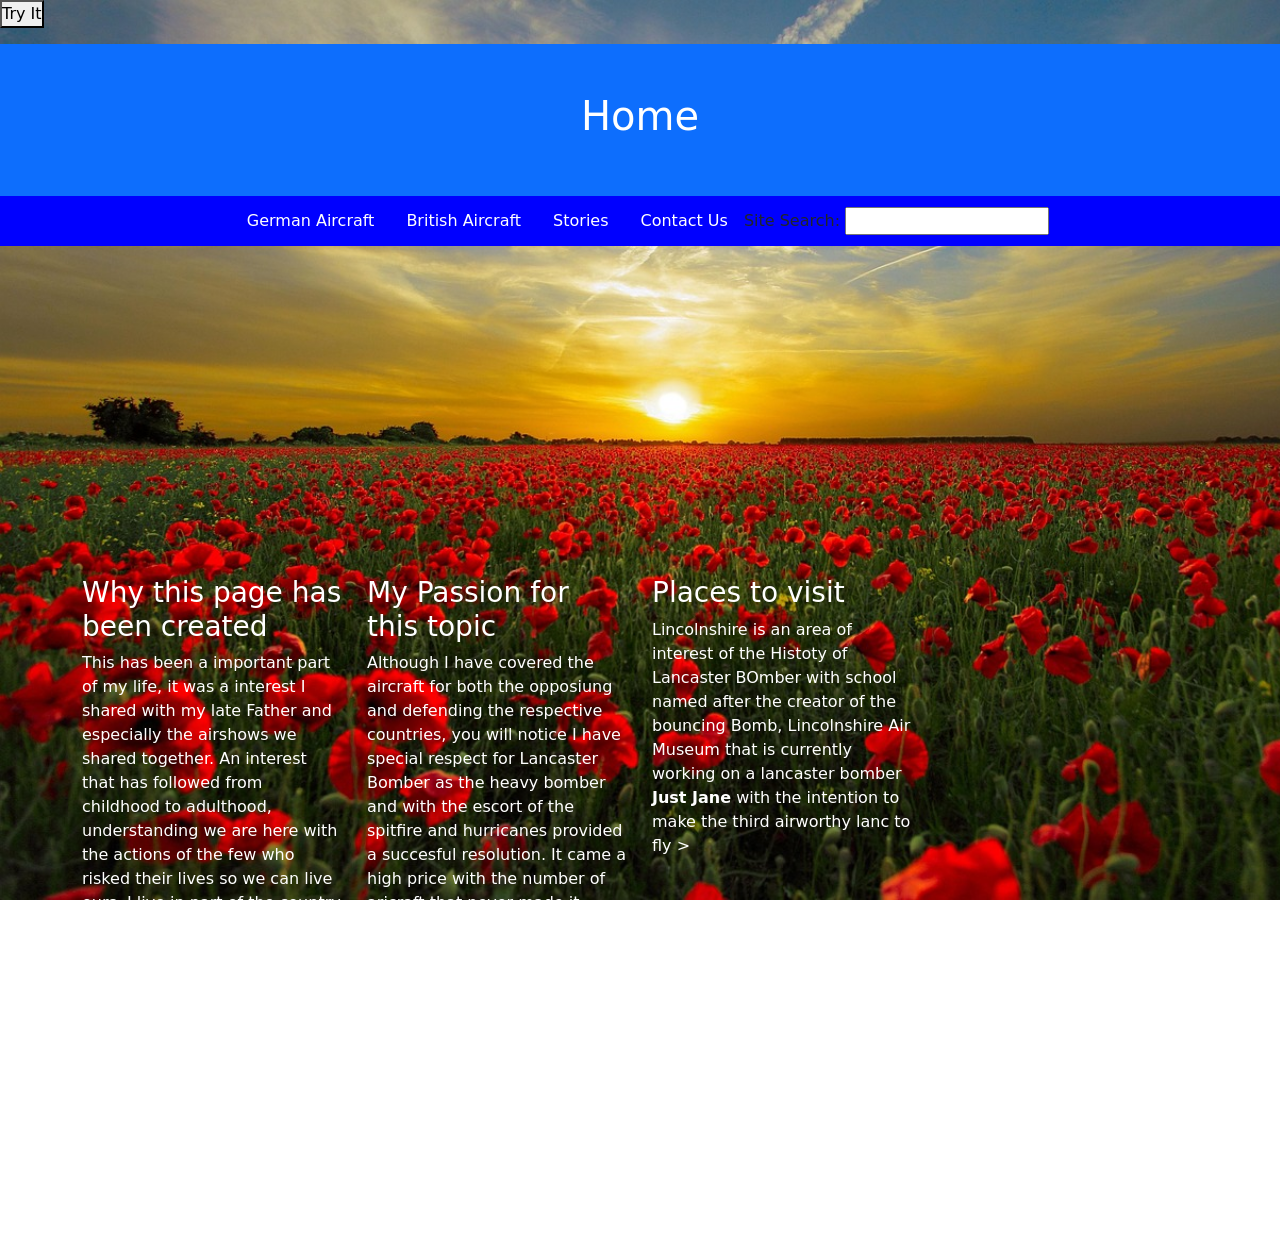
==== Index.html @ 68a45132 "Add files via upload This a functional webpage" ====
<!DOCTYPE html>
<html lang="en">
<head>
  <title>German Aircraft</title>
  <meta charset="utf-8">
  <meta name="viewport" content="width=device-width, initial-scale=1">
  <link href="https://cdn.jsdelivr.net/npm/bootstrap@5.3.8/dist/css/bootstrap.min.css" rel="stylesheet">
  <script src="https://cdn.jsdelivr.net/npm/bootstrap@5.3.8/dist/js/bootstrap.bundle.min.js"></script>
</head>
 <style>
    body {
      background-image:
        url('Poppy field.jpg');
      background-repeat:
        no-repeat;
      background-size:
        cover;
      background-attachment:
        fixed;
    }

    h1,h2,h3 {
      color: white;
    }

    p {
      color: white;
    }

    * {
      margin: 0;
      padding: 0;
    }

    ul {
      list-style-type: none;
      margin: 0;
      padding: 0;

      background-color: blue;
      display: flex;
      justify-content: center;
      align-items: center;
      height: 50px;
    }

    ul li {
      float: left;
    }

    ul li a {
      display: block;
      color: white;
      text-align: center;
      padding: 14px 16px;
      text-decoration: none;
    }

    ul li a:hover {
      background-color: black;
    }
  </style>
<body>
<!-- We API to get data wherte the viewers are located-->
  <button onclick="getLocation()">Try It</button>

<p id="Location"></p>

<script>
const x = document.getElementById("Location");

function getLocation() {
  try {
    navigator.geolocation.getCurrentPosition(showPosition);
  } catch(err) {
    x.innerHTML = err;
  }
}

function showPosition(position) {
  x.innerHTML = "Latitude: " + position.coords.latitude + 
  "<br>Longitude: " + position.coords.longitude;
}
</script>

<div class="container-fluid p-5 bg-primary text-white text-center">
  <h1>Home</h1>
</div>
    <ul>
      <li><a href="GermanAircraft.html">German Aircraft</a></li>
      <li><a href="BritishAircraft.html">British Aircraft</a></li>
      <li><a href="Stories.html">Stories</a></li>
      <li><a href="ContactUs.html">Contact Us</a></li>
      <form>
        <label for="Site Search">Site Search:</label>
        <input type="search" id="site search" name="site search">
      </form>
    </ul>
  </nav>
<!-- taken from Youtube No copyright and used under the fair usage of copyright law -->
<iframe width="560" height="315" src="https://www.youtube.com/embed/9sO5AXP2RjM?si=6dBVhaO88ovnbslO" title="YouTube video player" frameborder="0" allow="accelerometer; autoplay; clipboard-write; encrypted-media; gyroscope; picture-in-picture; web-share" referrerpolicy="strict-origin-when-cross-origin" allowfullscreen></iframe>
<div class="container mt-2">
  <div class="row">
    <div class="col-sm-3">
      <h3>Why this page has been created </h3>
      <p>This has been a important part of my life, it was a interest I shared with my late Father and especially the airshows we shared together. An interest that has followed from childhood to adulthood, understanding we are here with the actions of the few who risked their lives so we can live ours.
        I live in part of the country where the Lancaster bomber had a heavy presence and still does with the restoration being applied. More on that later in the stories page.  

        We need to remember that it is with the assistance of other european countries such as Poland who provided the pilots to allow the aircraft to be flown in the sorties.
      </p>
      
    </div>
    <div class="col-sm-3">
      <h3>My Passion  for this topic</h3>
      <p>Although I have covered the aircraft for both the opposiung and defending the respective countries, you will notice I have special respect for Lancaster Bomber as the heavy bomber and with the escort of the spitfire and hurricanes provided a succesful resolution.   It came a high price with the number of aricraft that never made it home and pilots either MIA or taken prisioner.
    </div>
    <div class="col-sm-3">
      <h3>Places to visit</h3>        
      <p>Lincolnshire is an area of interest of the Histoty of Lancaster BOmber with school named after the creator of the bouncing Bomb, Lincolnshire Air Museum that is currently working on a lancaster bomber <b> Just Jane</b> with the intention to make the third airworthy lanc to fly ></p>
      
    </div>
  </div>
</div>

  <!-- Footer layout taken from W3Schools-->
<footer>
  <p>Author: Jane Warnes<br>
  <a href="mailto:
</footer>
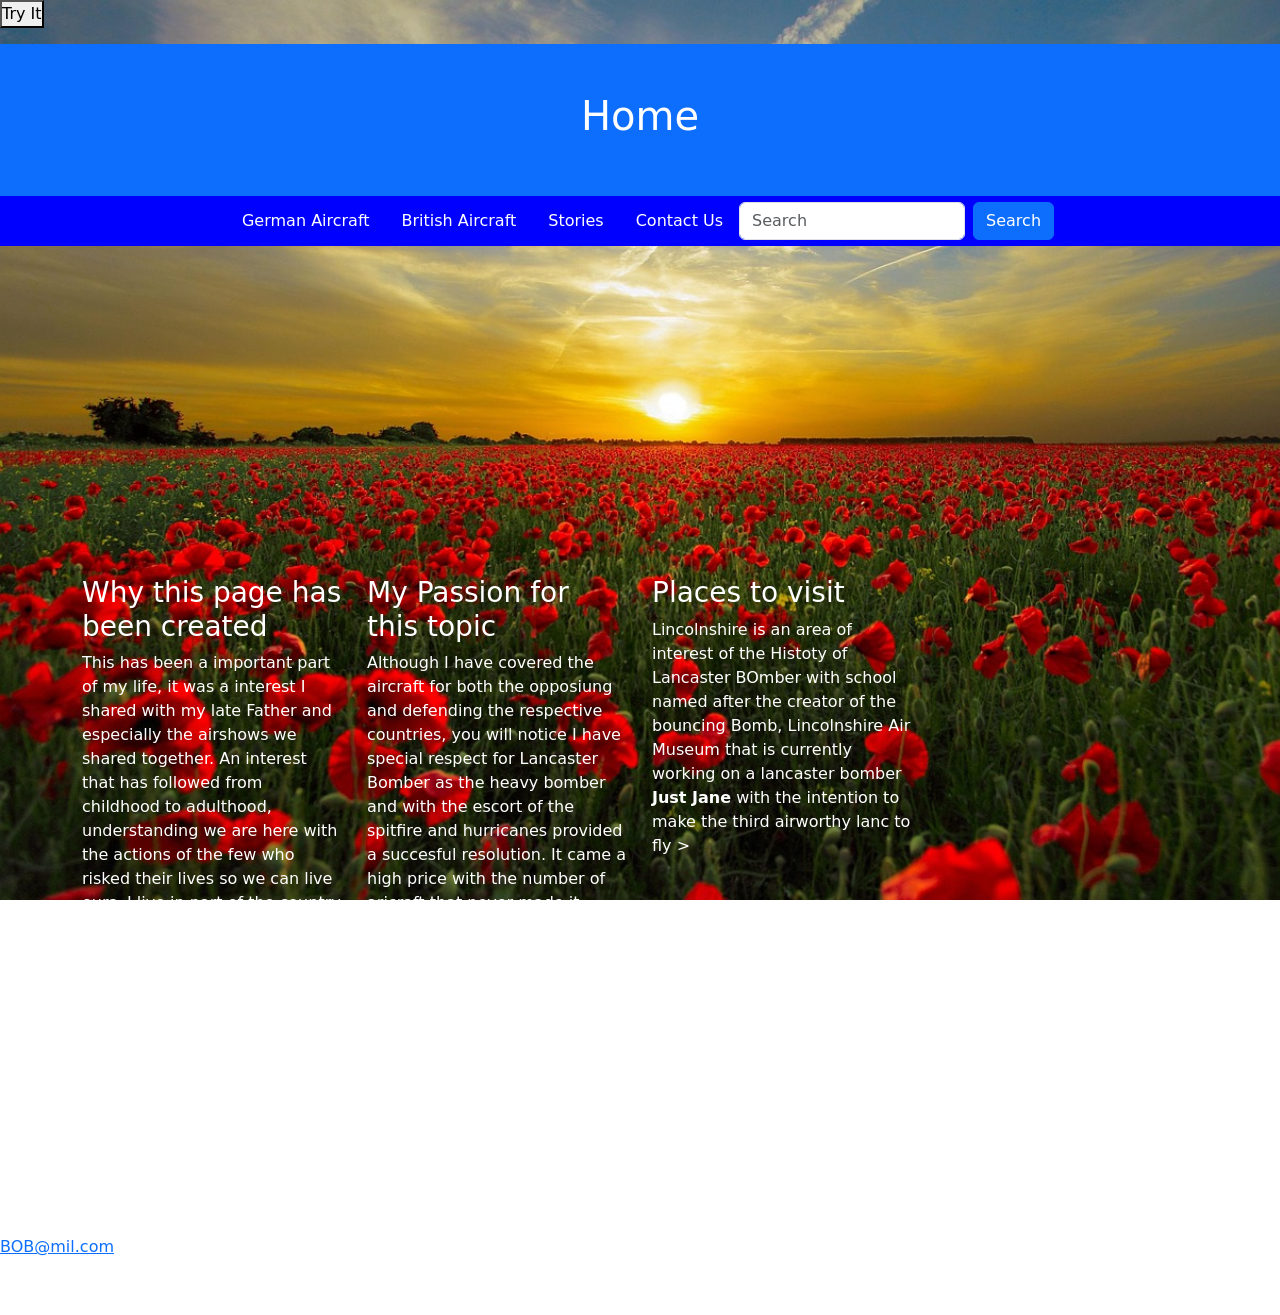
==== commit 23ade03c: "Add files via upload" ====
--- a/Index.html
+++ b/Index.html
@@ -6,6 +6,7 @@
   <meta name="viewport" content="width=device-width, initial-scale=1">
   <link href="https://cdn.jsdelivr.net/npm/bootstrap@5.3.8/dist/css/bootstrap.min.css" rel="stylesheet">
   <script src="https://cdn.jsdelivr.net/npm/bootstrap@5.3.8/dist/js/bootstrap.bundle.min.js"></script>
+ 
 </head>
  <style>
     body {
@@ -61,25 +62,42 @@
     }
   </style>
 <body>
-<!-- We API to get data wherte the viewers are located-->
-  <button onclick="getLocation()">Try It</button>
+<!-- We API to get data wherte the viewers are located taken from https://www.w3schools.com/html/tryit.asp?filename=tryhtml5_geolocation_watchposition -->
+ <button onclick="getLocation()">Try It</button>
 
-<p id="Location"></p>
+<p id="demo"></p>
 
 <script>
-const x = document.getElementById("Location");
+const x = document.getElementById("demo");
 
 function getLocation() {
-  try {
-    navigator.geolocation.getCurrentPosition(showPosition);
-  } catch(err) {
-    x.innerHTML = err;
+  if (navigator.geolocation) {
+    navigator.geolocation.watchPosition(success, error);
+  } else { 
+    x.innerHTML = "Geolocation is not supported by this browser.";
   }
 }
+    
+function success(position) {
+    x.innerHTML="Latitude: " + position.coords.latitude + 
+    "<br>Longitude: " + position.coords.longitude;
+}
 
-function showPosition(position) {
-  x.innerHTML = "Latitude: " + position.coords.latitude + 
-  "<br>Longitude: " + position.coords.longitude;
+function error(error) {
+  switch(error.code) {
+    case error.PERMISSION_DENIED:
+      x.innerHTML = "User denied the request for Geolocation."
+      break;
+    case error.POSITION_UNAVAILABLE:
+      x.innerHTML = "Location information is unavailable."
+      break;
+    case error.TIMEOUT:
+      x.innerHTML = "The request to get user location timed out."
+      break;
+    case error.UNKNOWN_ERROR:
+      x.innerHTML = "An unknown error occurred."
+      break;
+  }
 }
 </script>
 
@@ -91,9 +109,9 @@
       <li><a href="BritishAircraft.html">British Aircraft</a></li>
       <li><a href="Stories.html">Stories</a></li>
       <li><a href="ContactUs.html">Contact Us</a></li>
-      <form>
-        <label for="Site Search">Site Search:</label>
-        <input type="search" id="site search" name="site search">
+      <form class="d-flex">
+        <input class="form-control me-2" type="text" placeholder="Search">
+        <button class="btn btn-primary" type="button">Search</button>
       </form>
     </ul>
   </nav>
@@ -123,7 +141,10 @@
 </div>
 
   <!-- Footer layout taken from W3Schools-->
-<footer>
-  <p>Author: Jane Warnes<br>
-  <a href="mailto:
-</footer>+ <footer>
+  <p>Author:Jane Warnes</p>
+  <p><a href="mailto:BOB@mil.com">BOB@mil.com</a></p>
+  <p>Jane Warnes @copy 2026</p>
+  </footer>
+</body>
+</html>
